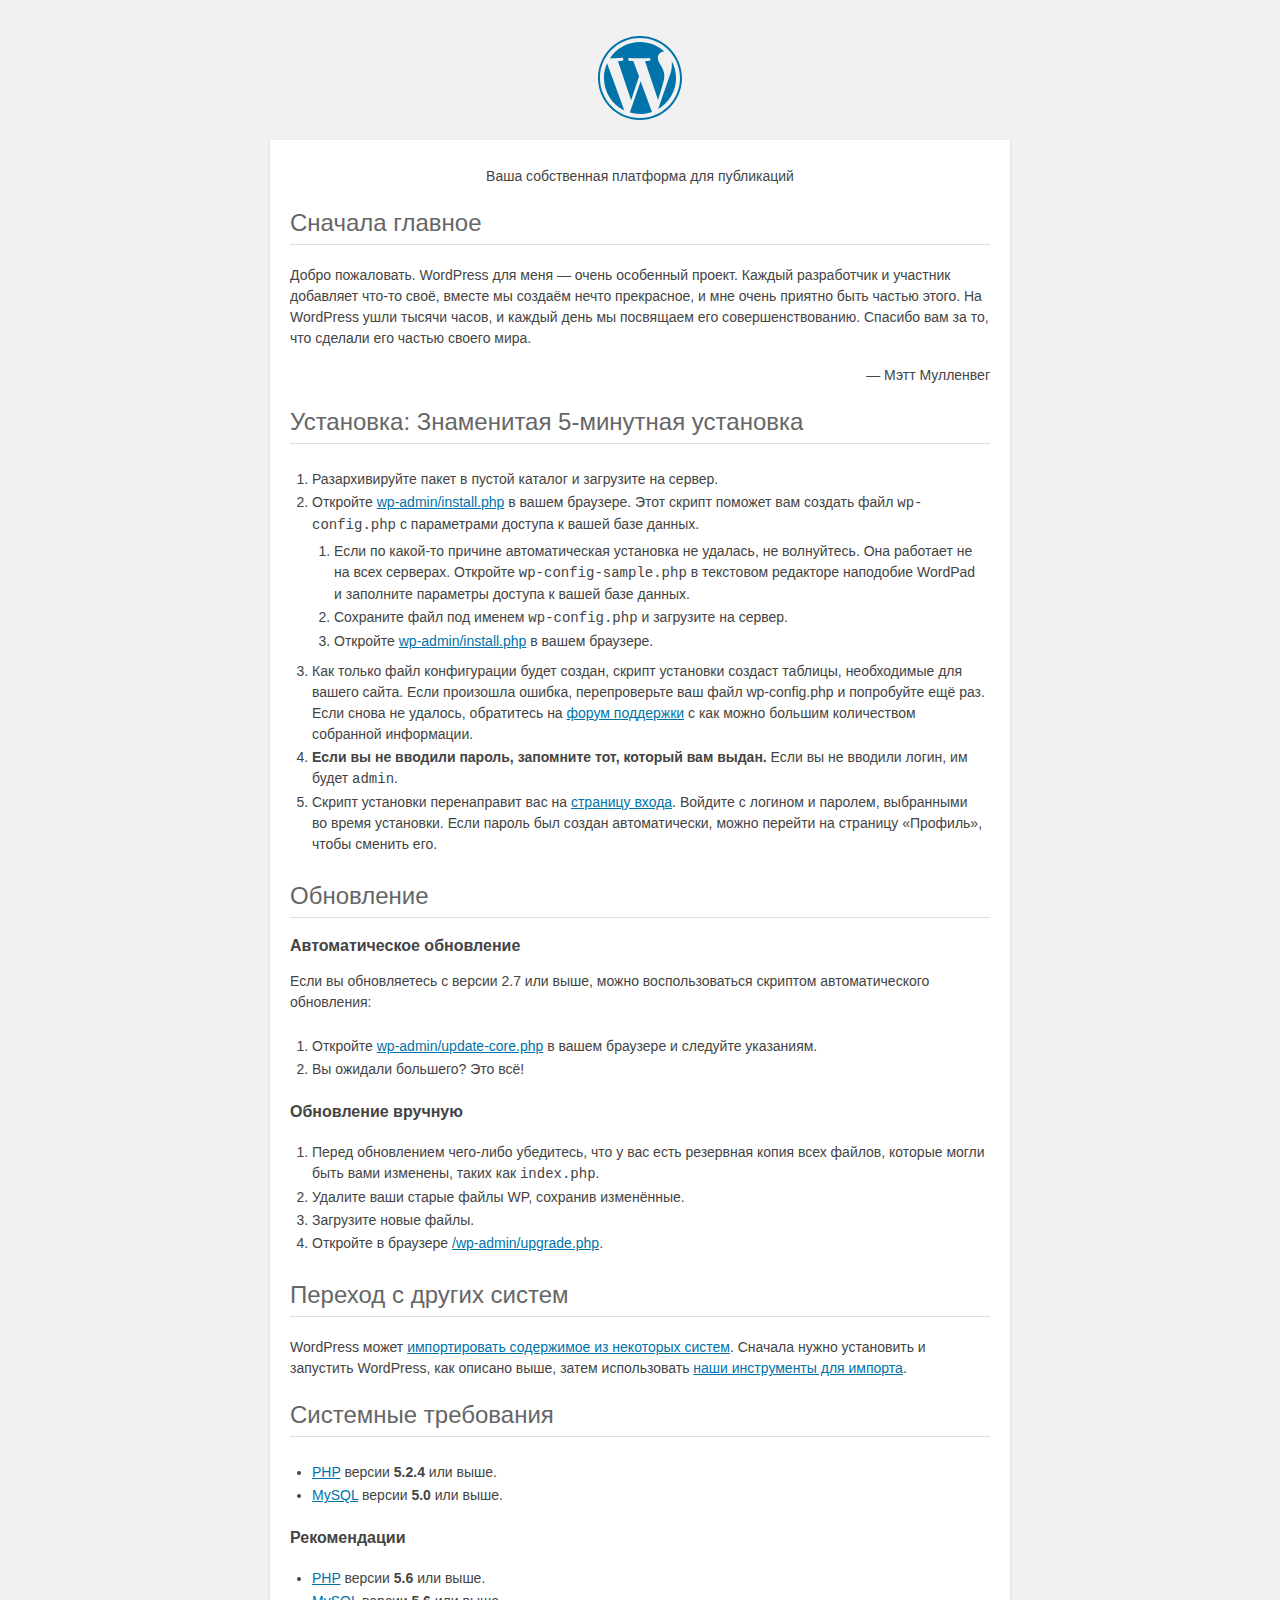
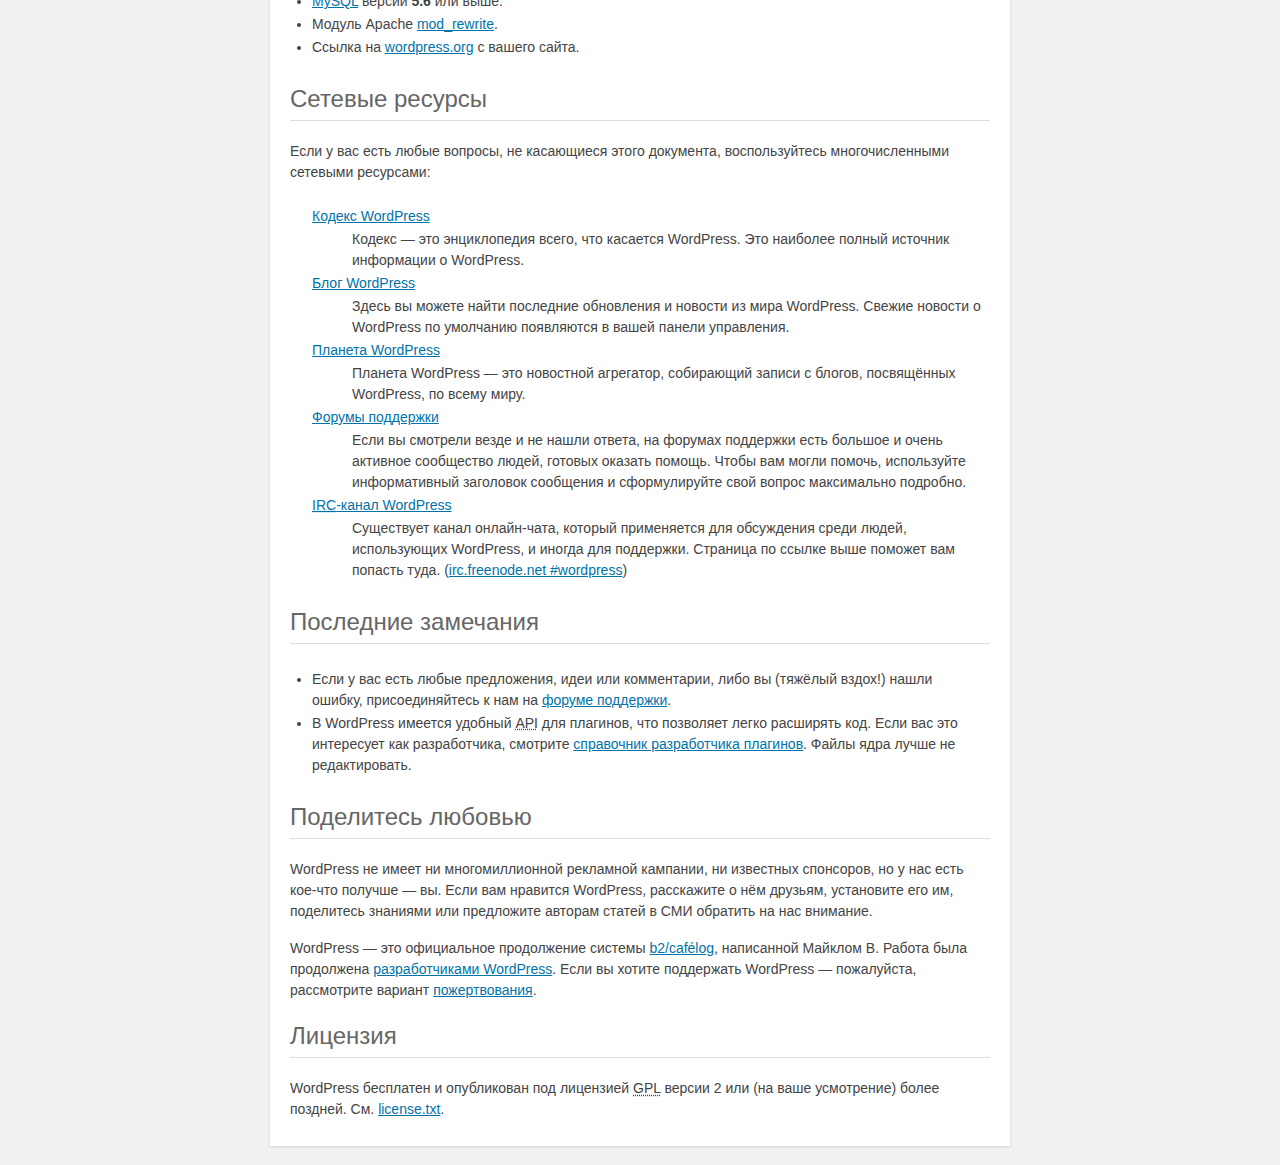
==== readme.html @ dce19653 "Init master" ====
<!DOCTYPE html PUBLIC "-//W3C//DTD XHTML 1.0 Strict//EN" "http://www.w3.org/TR/xhtml1/DTD/xhtml1-strict.dtd">
<html xmlns="http://www.w3.org/1999/xhtml">
<head>
	<meta name="viewport" content="width=device-width" />
	<meta http-equiv="Content-Type" content="text/html; charset=utf-8" />
	<title>WordPress &#8250; ReadMe</title>
	<link rel="stylesheet" href="wp-admin/css/install.css?ver=20100228" type="text/css" />
</head>
<body>
<h1 id="logo">
	<a href="https://wordpress.org/"><img alt="WordPress" src="wp-admin/images/wordpress-logo.png" /></a>
</h1>
<p style="text-align: center">Ваша собственная платформа для публикаций</p>

<h2>Сначала главное</h2>
<p>Добро пожаловать. WordPress для меня &#8212; очень особенный проект. Каждый разработчик и участник добавляет что-то своё, вместе мы создаём нечто прекрасное, и мне очень приятно быть частью этого. На WordPress ушли тысячи часов, и каждый день мы посвящаем его совершенствованию. Спасибо вам за то, что сделали его частью своего мира.</p>
<p style="text-align: right">&#8212; Мэтт Мулленвег</p>

<h2>Установка: Знаменитая 5-минутная установка</h2>
<ol>
	<li>Разархивируйте пакет в пустой каталог и загрузите на сервер.</li>
	<li>Откройте <span class="file"><a href="wp-admin/install.php">wp-admin/install.php</a></span> в вашем браузере. Этот скрипт поможет вам создать файл <code>wp-config.php</code> с параметрами доступа к вашей базе данных.
		<ol>
			<li>Если по какой-то причине автоматическая установка не удалась, не волнуйтесь. Она работает не на всех серверах. Откройте <code>wp-config-sample.php</code> в текстовом редакторе наподобие WordPad и заполните параметры доступа к вашей базе данных.</li>
			<li>Сохраните файл под именем <code>wp-config.php</code> и загрузите на сервер.</li>
			<li>Откройте <span class="file"><a href="wp-admin/install.php">wp-admin/install.php</a></span> в вашем браузере.</li>
		</ol>
	</li>
	<li>Как только файл конфигурации будет создан, скрипт установки создаст таблицы, необходимые для вашего сайта. Если произошла ошибка, перепроверьте ваш файл <span class="file">wp-config.php</span> и попробуйте ещё раз. Если снова не удалось, обратитесь на <a href="https://ru.forums.wordpress.org/">форум поддержки</a> с как можно большим количеством собранной информации.</li>
	<li><strong>Если вы не вводили пароль, запомните тот, который вам выдан.</strong> Если вы не вводили логин, им будет <code>admin</code>.</li>
	<li> Скрипт установки перенаправит вас на <a href="wp-login.php">страницу входа</a>. Войдите с логином и паролем, выбранными во время установки. Если пароль был создан автоматически, можно перейти на страницу &laquo;Профиль&raquo;, чтобы сменить его.</li>
</ol>

<h2>Обновление</h2>
<h3>Автоматическое обновление</h3>
<p>Если вы обновляетесь с версии 2.7 или выше, можно воспользоваться скриптом автоматического обновления:</p>
<ol>
	<li>Откройте <span class="file"><a href="wp-admin/update-core.php">wp-admin/update-core.php</a></span> в вашем браузере и следуйте указаниям.</li>
	<li>Вы ожидали большего? Это всё!</li>
</ol>

<h3>Обновление вручную</h3>
<ol>
	<li>Перед обновлением чего-либо убедитесь, что у вас есть резервная копия всех файлов, которые могли быть вами изменены, таких как <code>index.php</code>.</li>
	<li>Удалите ваши старые файлы WP, сохранив изменённые.</li>
	<li>Загрузите новые файлы.</li>
	<li>Откройте в браузере <span class="file"><a href="wp-admin/upgrade.php">/wp-admin/upgrade.php</a>.</span></li>
</ol>

<h2>Переход с других систем</h2>
<p>WordPress может <a href="https://codex.wordpress.org/Importing_Content">импортировать содержимое из некоторых систем</a>. Сначала нужно установить и запустить WordPress, как описано выше, затем использовать <a href="wp-admin/import.php" title="Импорт в WordPress">наши инструменты для импорта</a>.</p>

<h2>Системные требования</h2>
<ul>
	<li><a href="https://secure.php.net/">PHP</a> версии <strong>5.2.4</strong> или выше.</li>
	<li><a href="https://www.mysql.com/">MySQL</a> версии <strong>5.0</strong> или выше.</li>
</ul>

<h3>Рекомендации</h3>
<ul>
	<li><a href="https://secure.php.net/">PHP</a> версии <strong>5.6</strong> или выше.</li>
	<li><a href="https://www.mysql.com/">MySQL</a> версии <strong>5.6</strong> или выше.</li>
	<li>Модуль Apache <a href="https://httpd.apache.org/docs/2.2/mod/mod_rewrite.html">mod_rewrite</a>.</li>
	<li>Ссылка на <a href="https://wordpress.org/">wordpress.org</a> c вашего сайта.</li>
</ul>

<h2>Сетевые ресурсы</h2>
<p>Если у вас есть любые вопросы, не касающиеся этого документа, воспользуйтесь многочисленными сетевыми ресурсами:</p>
<dl>
	<dt><a href="https://codex.wordpress.org/Заглавная_страница">Кодекс WordPress</a></dt>
		<dd>Кодекс &#8212; это энциклопедия всего, что касается WordPress. Это наиболее полный источник информации о WordPress.</dd>
	<dt><a href="https://wordpress.org/news/">Блог WordPress</a></dt>
		<dd>Здесь вы можете найти последние обновления и новости из мира WordPress. Свежие новости о WordPress по умолчанию появляются в вашей панели управления.</dd>
	<dt><a href="https://planet.wordpress.org/">Планета WordPress </a></dt>
		<dd>Планета WordPress &#8212; это новостной агрегатор, собирающий записи с блогов, посвящённых WordPress, по всему миру.</dd>
	<dt><a href="https://ru.forums.wordpress.org/">Форумы поддержки</a></dt>
		<dd>Если вы смотрели везде и не нашли ответа, на форумах поддержки есть большое и очень активное сообщество людей, готовых оказать помощь. Чтобы вам могли помочь, используйте информативный заголовок сообщения и сформулируйте свой вопрос максимально подробно.</dd>
	<dt><a href="https://codex.wordpress.org/IRC"><abbr title="Internet Relay Chat">IRC</abbr>-канал WordPress</a></dt>
		<dd>Существует канал онлайн-чата, который применяется для обсуждения среди людей, использующих WordPress, и иногда для поддержки. Страница по ссылке выше поможет вам попасть туда. (<a href="irc://irc.freenode.net/wordpress">irc.freenode.net #wordpress</a>)</dd>
</dl>

<h2>Последние замечания</h2>
<ul>
	<li>Если у вас есть любые предложения, идеи или комментарии, либо вы (тяжёлый вздох!) нашли ошибку, присоединяйтесь к нам на <a href="https://ru.forums.wordpress.org/">форуме поддержки</a>.</li>
	<li>В WordPress имеется удобный <abbr title="application programming interface">API</abbr> для плагинов, что позволяет легко расширять код. Если вас это интересует как разработчика, смотрите <a href="https://developer.wordpress.org/plugins/">справочник разработчика плагинов</a>. Файлы ядра лучше не редактировать.</li>
</ul>

<h2>Поделитесь любовью</h2>
<p>WordPress не имеет ни многомиллионной рекламной кампании, ни известных спонсоров, но у нас есть кое-что получше &#8212; вы. Если вам нравится WordPress, расскажите о нём друзьям, установите его им, поделитесь знаниями или предложите авторам статей в СМИ обратить на нас внимание.</p>

<p>WordPress &#8212; это официальное продолжение системы <a href="http://cafelog.com/">b2/caf&#233;log</a>, написанной Майклом В. Работа была продолжена <a href="https://wordpress.org/about/">разработчиками WordPress</a>. Если вы хотите поддержать WordPress &#8212; пожалуйста, рассмотрите вариант <a href="https://wordpress.org/donate/" title="Пожертвования для WordPress">пожертвования</a>.</p>

<h2>Лицензия</h2>
<p>WordPress бесплатен и опубликован под лицензией <abbr title="GNU General Public License">GPL</abbr> версии 2 или (на ваше усмотрение) более поздней. См. <a href="license.txt">license.txt</a>.</p>

</body>
</html>
---- wp-admin/css/install.css ----
html {
	background: #f1f1f1;
	margin: 0 20px;
}

body {
	background: #fff;
	color: #444;
	font-family: -apple-system, BlinkMacSystemFont, "Segoe UI", Roboto, Oxygen-Sans, Ubuntu, Cantarell, "Helvetica Neue", sans-serif;
	margin: 140px auto 25px;
	padding: 20px 20px 10px 20px;
	max-width: 700px;
	-webkit-font-smoothing: subpixel-antialiased;
	box-shadow: 0 1px 3px rgba(0,0,0,0.13);
}

a {
	color: #0073aa;
}

a:hover,
a:active {
	color: #00a0d2;
}

a:focus {
	color: #124964;
	box-shadow:
		0 0 0 1px #5b9dd9,
		0 0 2px 1px rgba(30, 140, 190, .8);
}

.ie8 a:focus {
	outline: #5b9dd9 solid 1px;
}

h1, h2 {
	border-bottom: 1px solid #ddd;
	clear: both;
	color: #666;
	font-size: 24px;
	padding: 0;
	padding-bottom: 7px;
	font-weight: 400;
}

h3 {
	font-size: 16px;
}

p, li, dd, dt {
	padding-bottom: 2px;
	font-size: 14px;
	line-height: 1.5;
}

code, .code {
	font-family: Consolas, Monaco, monospace;
}

ul, ol, dl {
	padding: 5px 5px 5px 22px;
}

a img {
	border: 0
}
abbr {
	border: 0;
	font-variant: normal;
}

fieldset {
	border: 0;
	padding: 0;
	margin: 0;
}

label {
	cursor: pointer;
}

#logo {
	margin: 6px 0 14px 0;
	padding: 0 0 7px 0;
	border-bottom: none;
	text-align: center
}
#logo a {
	background-image: url(../images/w-logo-blue.png?ver=20131202);
	background-image: none, url(../images/wordpress-logo.svg?ver=20131107);
	background-size: 84px;
	background-position: center top;
	background-repeat: no-repeat;
	color: #444; /* same as login.css */
	height: 84px;
	font-size: 20px;
	font-weight: 400;
	line-height: 1.3em;
	margin: -130px auto 25px;
	padding: 0;
	text-decoration: none;
	width: 84px;
	text-indent: -9999px;
	outline: none;
	overflow: hidden;
	display: block;
}

.step {
	margin: 20px 0 15px;
}
.step, th {
	text-align: left;
	padding: 0;
}
.language-chooser.wp-core-ui .step .button.button-large {
	height: 36px;
	font-size: 14px;
	line-height: 33px;
	vertical-align: middle;
}
textarea {
	border: 1px solid #ddd;
	font-family: -apple-system, BlinkMacSystemFont, "Segoe UI", Roboto, Oxygen-Sans, Ubuntu, Cantarell, "Helvetica Neue", sans-serif;
	width: 100%;
	box-sizing: border-box;
}

.form-table {
	border-collapse: collapse;
	margin-top: 1em;
	width: 100%;
}

.form-table td {
	margin-bottom: 9px;
	padding: 10px 20px 10px 0;
	font-size: 14px;
	vertical-align: top
}

.form-table th {
	font-size: 14px;
	text-align: left;
	padding: 10px 20px 10px 0;
	width: 140px;
	vertical-align: top;
}

.form-table code {
	line-height: 18px;
	font-size: 14px;
}

.form-table p {
	margin: 4px 0 0 0;
	font-size: 11px;
}

.form-table input {
	line-height: 20px;
	font-size: 15px;
	padding: 3px 5px;
	border: 1px solid #ddd;
	box-shadow: inset 0 1px 2px rgba(0,0,0,0.07);
}

input,
submit {
	font-family: -apple-system, BlinkMacSystemFont, "Segoe UI", Roboto, Oxygen-Sans, Ubuntu, Cantarell, "Helvetica Neue", sans-serif;
}

.form-table input[type=text],
.form-table input[type=email],
.form-table input[type=url],
.form-table input[type=password] {
	width: 206px;
}

.form-table th p {
	font-weight: 400;
}

.form-table.install-success th,
.form-table.install-success td {
	vertical-align: middle;
	padding: 16px 20px 16px 0;
}

.form-table.install-success td p {
	margin: 0;
	font-size: 14px;
}

.form-table.install-success td code {
	margin: 0;
	font-size: 18px;
}

#error-page {
	margin-top: 50px;
}

#error-page p {
	font-size: 14px;
	line-height: 18px;
	margin: 25px 0 20px;
}

#error-page code, .code {
	font-family: Consolas, Monaco, monospace;
}

.wp-hide-pw > .dashicons {
	line-height: inherit;
}

#pass-strength-result {
	background-color: #eee;
	border: 1px solid #ddd;
	color: #23282d;
	margin: -2px 5px 5px 0px;
	padding: 3px 5px;
	text-align: center;
	width: 218px;
	box-sizing: border-box;
	opacity: 0;
}

#pass-strength-result.short {
	background-color: #f1adad;
	border-color: #e35b5b;
	opacity: 1;
}

#pass-strength-result.bad {
	background-color: #fbc5a9;
	border-color: #f78b53;
	opacity: 1;
}

#pass-strength-result.good {
	background-color: #ffe399;
	border-color: #ffc733;
	opacity: 1;
}

#pass-strength-result.strong {
	background-color: #c1e1b9;
	border-color: #83c373;
	opacity: 1;
}

#pass1.short, #pass1-text.short {
	border-color: #e35b5b;
}

#pass1.bad, #pass1-text.bad {
	border-color: #f78b53;
}

#pass1.good, #pass1-text.good {
	border-color: #ffc733;
}

#pass1.strong, #pass1-text.strong {
	border-color: #83c373;
}

.pw-weak {
	display: none;
}

.message {
	border-left: 4px solid #dc3232;
	padding: .7em .6em;
	background-color: #fbeaea;
}

/* rtl:ignore */
#dbname,
#uname,
#pwd,
#dbhost,
#prefix,
#user_login,
#admin_email,
#pass1,
#pass2 {
	direction: ltr;
}

#pass1-text,
.show-password #pass1 {
	display: none;
}

.show-password #pass1-text
{
	display: inline-block;
}

.form-table span.description.important {
	font-size: 12px;
}


/* localization */
body.rtl,
.rtl textarea,
.rtl input,
.rtl submit {
	font-family: Tahoma, sans-serif;
}

:lang(he-il) body.rtl,
:lang(he-il) .rtl textarea,
:lang(he-il) .rtl input,
:lang(he-il) .rtl submit {
	font-family: Arial, sans-serif;
}

@media only screen and (max-width: 799px) {
	body {
		margin-top: 115px;
	}
	#logo a {
		margin: -125px auto 30px;
	}
}

@media screen and (max-width: 782px) {

	.form-table {
		margin-top: 0;
	}

	.form-table th,
	.form-table td {
		display: block;
		width: auto;
		vertical-align: middle;
	}

	.form-table th {
		padding: 20px 0 0;
	}

	.form-table td {
		padding: 5px 0;
		border: 0;
		margin: 0;
	}

	textarea,
	input {
		font-size: 16px;
	}

	.form-table td input[type="text"],
	.form-table td input[type="email"],
	.form-table td input[type="url"],
	.form-table td input[type="password"],
	.form-table td select,
	.form-table td textarea,
	.form-table span.description {
		width: 100%;
		font-size: 16px;
		line-height: 1.5;
		padding: 7px 10px;
		display: block;
		max-width: none;
		box-sizing: border-box;
	}

}

body.language-chooser {
	max-width: 300px;
}

.language-chooser select {
	padding: 8px;
	width: 100%;
	display: block;
	border: 1px solid #ddd;
	background-color: #fff;
	color: #32373c;
	font-size: 16px;
	font-family: Arial, sans-serif;
	font-weight: 400;
}

.language-chooser p {
	text-align: right;
}

.screen-reader-input,
.screen-reader-text {
	border: 0;
	clip: rect(1px, 1px, 1px, 1px);
	-webkit-clip-path: inset(50%);
	clip-path: inset(50%);
	height: 1px;
	margin: -1px;
	overflow: hidden;
	padding: 0;
	position: absolute;
	width: 1px;
	word-wrap: normal !important;
}

.spinner {
	background: url(../images/spinner.gif) no-repeat;
	background-size: 20px 20px;
	visibility: hidden;
	opacity: 0.7;
	filter: alpha(opacity=70);
	width: 20px;
	height: 20px;
	margin: 2px 5px 0;
}

.step .spinner {
	display: inline-block;
	vertical-align: middle;
	margin-right: 15px;
}

.button.hide-if-no-js,
.hide-if-no-js {
	display: none;
}

/**
 * HiDPI Displays
 */
@media print,
  (-webkit-min-device-pixel-ratio: 1.25),
  (min-resolution: 120dpi) {

	.spinner {
		background-image: url(../images/spinner-2x.gif);
	}

}
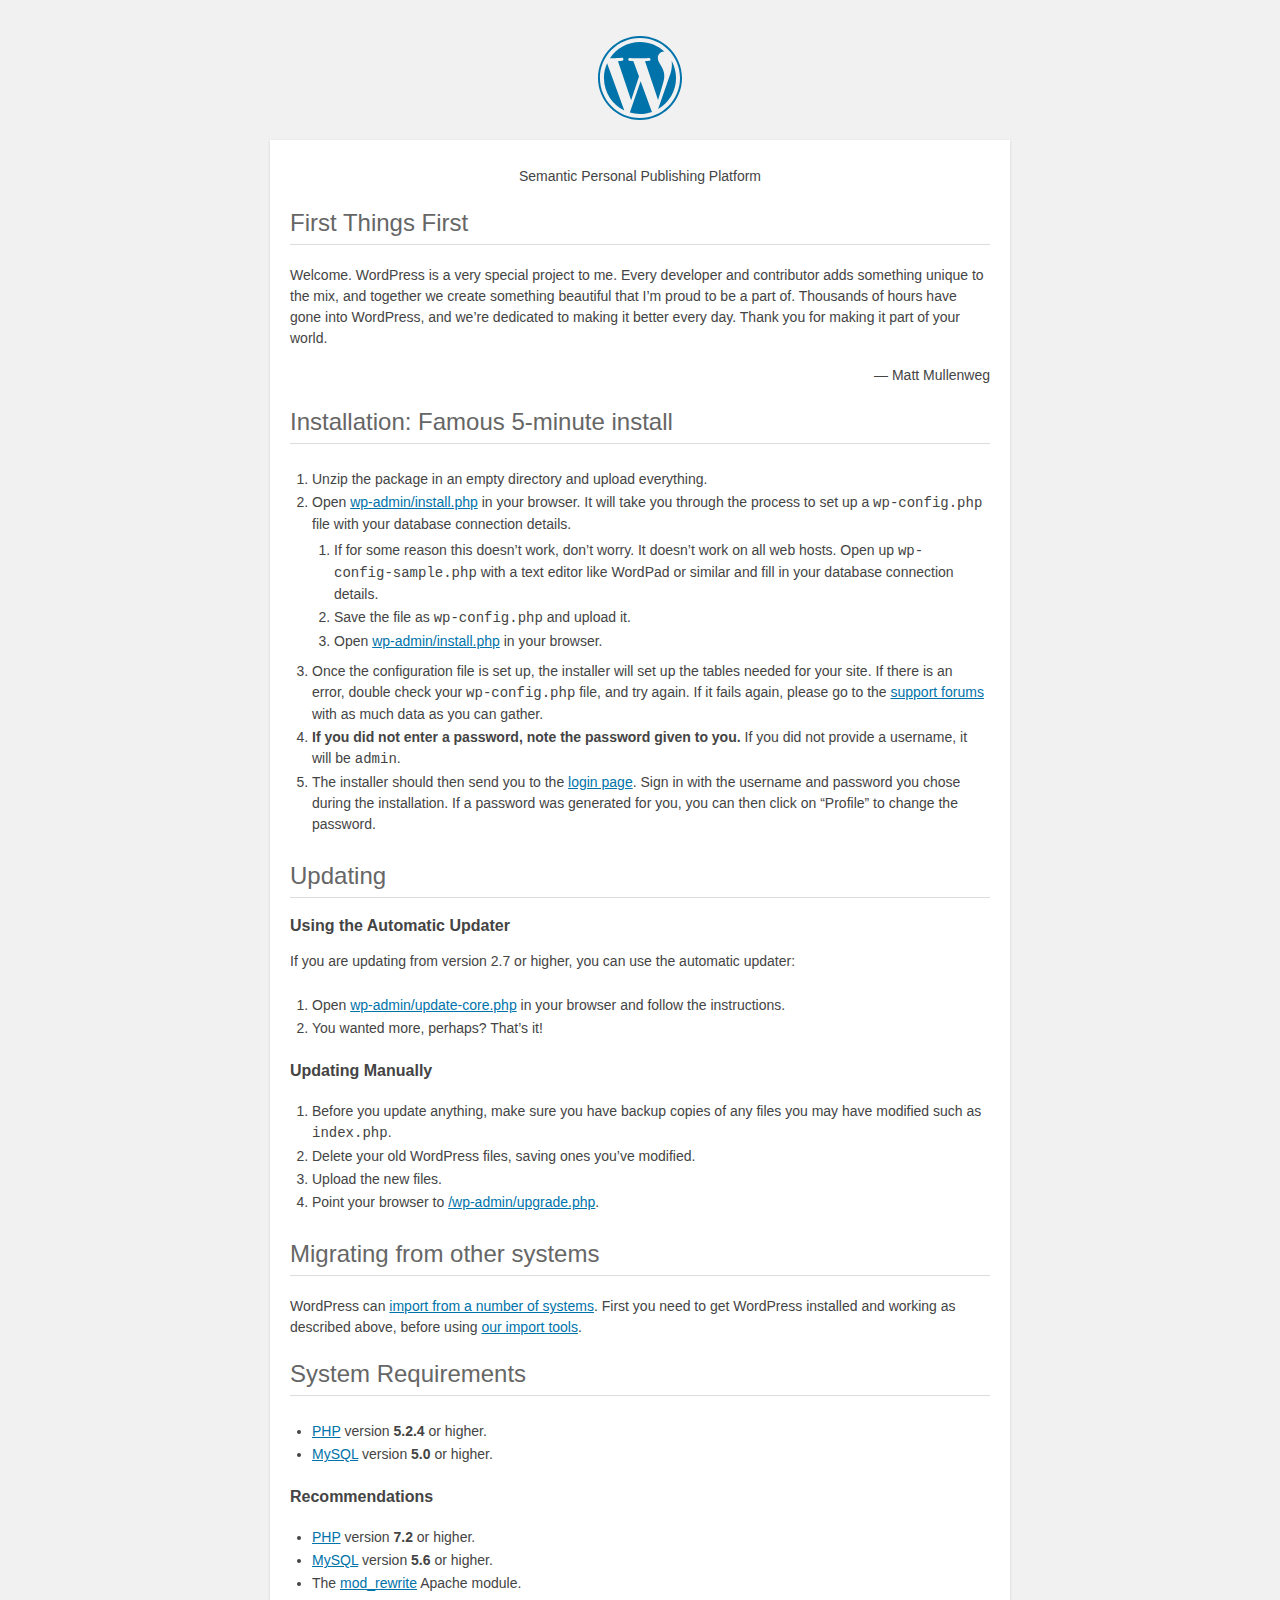
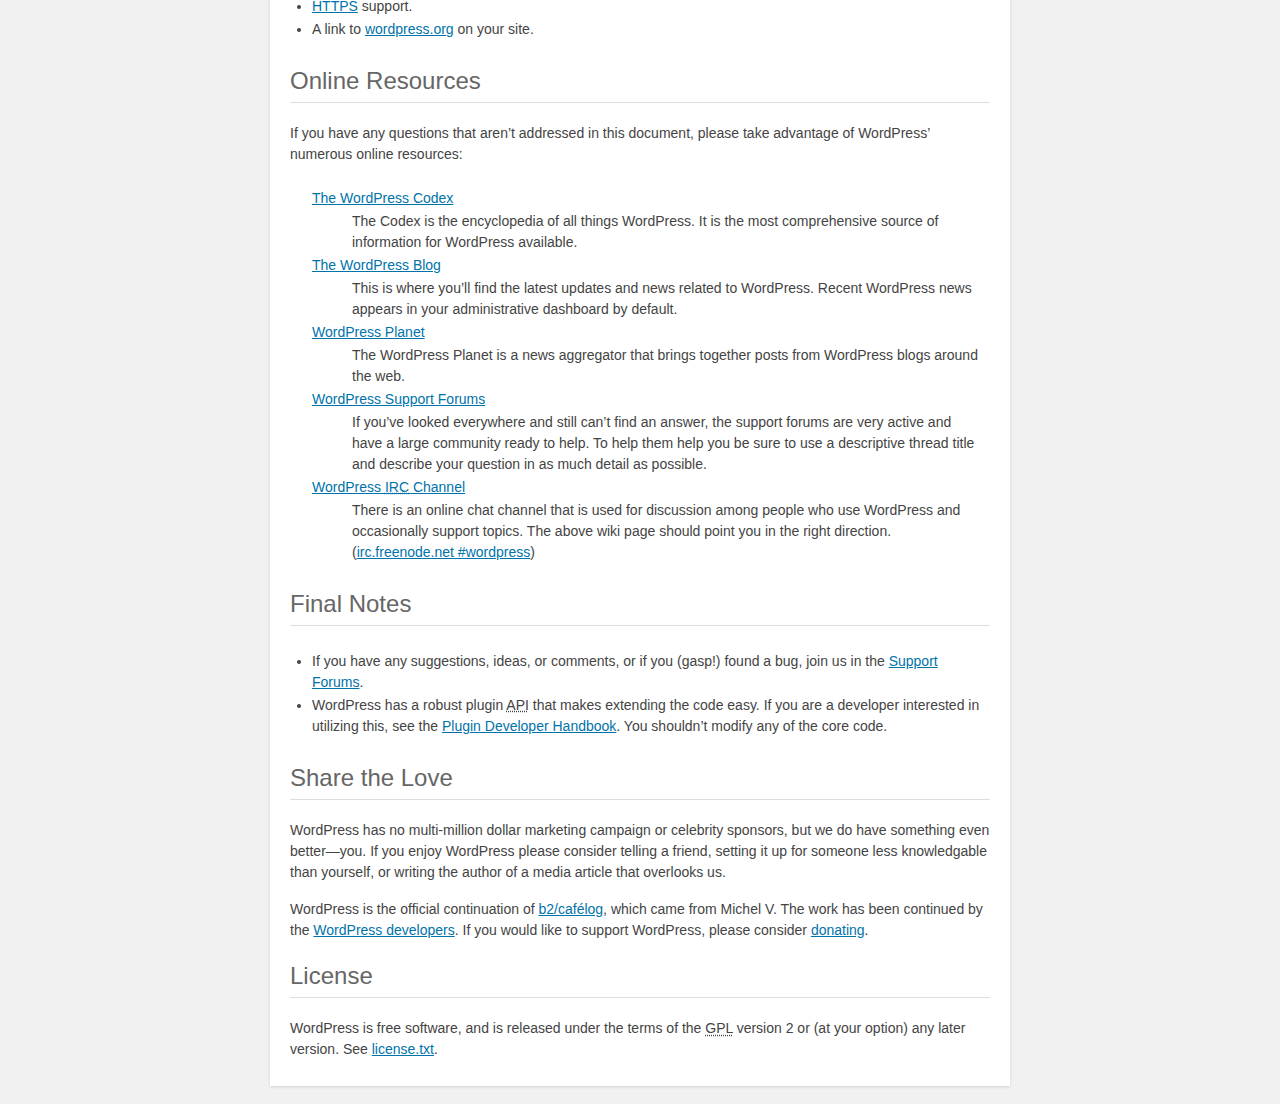
==== commit 6415fe75: "Init master" ====
--- a/readme.html
+++ b/readme.html
@@ -1,5 +1,5 @@
-<!DOCTYPE html PUBLIC "-//W3C//DTD XHTML 1.0 Strict//EN" "http://www.w3.org/TR/xhtml1/DTD/xhtml1-strict.dtd">
-<html xmlns="http://www.w3.org/1999/xhtml">
+<!DOCTYPE html>
+<html lang="en">
 <head>
 	<meta name="viewport" content="width=device-width" />
 	<meta http-equiv="Content-Type" content="text/html; charset=utf-8" />
@@ -10,88 +10,89 @@
 <h1 id="logo">
 	<a href="https://wordpress.org/"><img alt="WordPress" src="wp-admin/images/wordpress-logo.png" /></a>
 </h1>
-<p style="text-align: center">Ваша собственная платформа для публикаций</p>
+<p style="text-align: center">Semantic Personal Publishing Platform</p>
 
-<h2>Сначала главное</h2>
-<p>Добро пожаловать. WordPress для меня &#8212; очень особенный проект. Каждый разработчик и участник добавляет что-то своё, вместе мы создаём нечто прекрасное, и мне очень приятно быть частью этого. На WordPress ушли тысячи часов, и каждый день мы посвящаем его совершенствованию. Спасибо вам за то, что сделали его частью своего мира.</p>
-<p style="text-align: right">&#8212; Мэтт Мулленвег</p>
+<h2>First Things First</h2>
+<p>Welcome. WordPress is a very special project to me. Every developer and contributor adds something unique to the mix, and together we create something beautiful that I&#8217;m proud to be a part of. Thousands of hours have gone into WordPress, and we&#8217;re dedicated to making it better every day. Thank you for making it part of your world.</p>
+<p style="text-align: right">&#8212; Matt Mullenweg</p>
 
-<h2>Установка: Знаменитая 5-минутная установка</h2>
+<h2>Installation: Famous 5-minute install</h2>
 <ol>
-	<li>Разархивируйте пакет в пустой каталог и загрузите на сервер.</li>
-	<li>Откройте <span class="file"><a href="wp-admin/install.php">wp-admin/install.php</a></span> в вашем браузере. Этот скрипт поможет вам создать файл <code>wp-config.php</code> с параметрами доступа к вашей базе данных.
+	<li>Unzip the package in an empty directory and upload everything.</li>
+	<li>Open <span class="file"><a href="wp-admin/install.php">wp-admin/install.php</a></span> in your browser. It will take you through the process to set up a <code>wp-config.php</code> file with your database connection details.
 		<ol>
-			<li>Если по какой-то причине автоматическая установка не удалась, не волнуйтесь. Она работает не на всех серверах. Откройте <code>wp-config-sample.php</code> в текстовом редакторе наподобие WordPad и заполните параметры доступа к вашей базе данных.</li>
-			<li>Сохраните файл под именем <code>wp-config.php</code> и загрузите на сервер.</li>
-			<li>Откройте <span class="file"><a href="wp-admin/install.php">wp-admin/install.php</a></span> в вашем браузере.</li>
+			<li>If for some reason this doesn&#8217;t work, don&#8217;t worry. It doesn&#8217;t work on all web hosts. Open up <code>wp-config-sample.php</code> with a text editor like WordPad or similar and fill in your database connection details.</li>
+			<li>Save the file as <code>wp-config.php</code> and upload it.</li>
+			<li>Open <span class="file"><a href="wp-admin/install.php">wp-admin/install.php</a></span> in your browser.</li>
 		</ol>
 	</li>
-	<li>Как только файл конфигурации будет создан, скрипт установки создаст таблицы, необходимые для вашего сайта. Если произошла ошибка, перепроверьте ваш файл <span class="file">wp-config.php</span> и попробуйте ещё раз. Если снова не удалось, обратитесь на <a href="https://ru.forums.wordpress.org/">форум поддержки</a> с как можно большим количеством собранной информации.</li>
-	<li><strong>Если вы не вводили пароль, запомните тот, который вам выдан.</strong> Если вы не вводили логин, им будет <code>admin</code>.</li>
-	<li> Скрипт установки перенаправит вас на <a href="wp-login.php">страницу входа</a>. Войдите с логином и паролем, выбранными во время установки. Если пароль был создан автоматически, можно перейти на страницу &laquo;Профиль&raquo;, чтобы сменить его.</li>
+	<li>Once the configuration file is set up, the installer will set up the tables needed for your site. If there is an error, double check your <code>wp-config.php</code> file, and try again. If it fails again, please go to the <a href="https://wordpress.org/support/" title="WordPress support">support forums</a> with as much data as you can gather.</li>
+	<li><strong>If you did not enter a password, note the password given to you.</strong> If you did not provide a username, it will be <code>admin</code>.</li>
+	<li>The installer should then send you to the <a href="wp-login.php">login page</a>. Sign in with the username and password you chose during the installation. If a password was generated for you, you can then click on &#8220;Profile&#8221; to change the password.</li>
 </ol>
 
-<h2>Обновление</h2>
-<h3>Автоматическое обновление</h3>
-<p>Если вы обновляетесь с версии 2.7 или выше, можно воспользоваться скриптом автоматического обновления:</p>
+<h2>Updating</h2>
+<h3>Using the Automatic Updater</h3>
+<p>If you are updating from version 2.7 or higher, you can use the automatic updater:</p>
 <ol>
-	<li>Откройте <span class="file"><a href="wp-admin/update-core.php">wp-admin/update-core.php</a></span> в вашем браузере и следуйте указаниям.</li>
-	<li>Вы ожидали большего? Это всё!</li>
+	<li>Open <span class="file"><a href="wp-admin/update-core.php">wp-admin/update-core.php</a></span> in your browser and follow the instructions.</li>
+	<li>You wanted more, perhaps? That&#8217;s it!</li>
 </ol>
 
-<h3>Обновление вручную</h3>
+<h3>Updating Manually</h3>
 <ol>
-	<li>Перед обновлением чего-либо убедитесь, что у вас есть резервная копия всех файлов, которые могли быть вами изменены, таких как <code>index.php</code>.</li>
-	<li>Удалите ваши старые файлы WP, сохранив изменённые.</li>
-	<li>Загрузите новые файлы.</li>
-	<li>Откройте в браузере <span class="file"><a href="wp-admin/upgrade.php">/wp-admin/upgrade.php</a>.</span></li>
+	<li>Before you update anything, make sure you have backup copies of any files you may have modified such as <code>index.php</code>.</li>
+	<li>Delete your old WordPress files, saving ones you&#8217;ve modified.</li>
+	<li>Upload the new files.</li>
+	<li>Point your browser to <span class="file"><a href="wp-admin/upgrade.php">/wp-admin/upgrade.php</a>.</span></li>
 </ol>
 
-<h2>Переход с других систем</h2>
-<p>WordPress может <a href="https://codex.wordpress.org/Importing_Content">импортировать содержимое из некоторых систем</a>. Сначала нужно установить и запустить WordPress, как описано выше, затем использовать <a href="wp-admin/import.php" title="Импорт в WordPress">наши инструменты для импорта</a>.</p>
+<h2>Migrating from other systems</h2>
+<p>WordPress can <a href="https://codex.wordpress.org/Importing_Content">import from a number of systems</a>. First you need to get WordPress installed and working as described above, before using <a href="wp-admin/import.php" title="Import to WordPress">our import tools</a>.</p>
 
-<h2>Системные требования</h2>
+<h2>System Requirements</h2>
 <ul>
-	<li><a href="https://secure.php.net/">PHP</a> версии <strong>5.2.4</strong> или выше.</li>
-	<li><a href="https://www.mysql.com/">MySQL</a> версии <strong>5.0</strong> или выше.</li>
+	<li><a href="https://secure.php.net/">PHP</a> version <strong>5.2.4</strong> or higher.</li>
+	<li><a href="https://www.mysql.com/">MySQL</a> version <strong>5.0</strong> or higher.</li>
 </ul>
 
-<h3>Рекомендации</h3>
+<h3>Recommendations</h3>
 <ul>
-	<li><a href="https://secure.php.net/">PHP</a> версии <strong>5.6</strong> или выше.</li>
-	<li><a href="https://www.mysql.com/">MySQL</a> версии <strong>5.6</strong> или выше.</li>
-	<li>Модуль Apache <a href="https://httpd.apache.org/docs/2.2/mod/mod_rewrite.html">mod_rewrite</a>.</li>
-	<li>Ссылка на <a href="https://wordpress.org/">wordpress.org</a> c вашего сайта.</li>
+	<li><a href="https://secure.php.net/">PHP</a> version <strong>7.2</strong> or higher.</li>
+	<li><a href="https://www.mysql.com/">MySQL</a> version <strong>5.6</strong> or higher.</li>
+	<li>The <a href="https://httpd.apache.org/docs/2.2/mod/mod_rewrite.html">mod_rewrite</a> Apache module.</li>
+	<li><a href="https://wordpress.org/news/2016/12/moving-toward-ssl/">HTTPS</a> support.</li>
+	<li>A link to <a href="https://wordpress.org/">wordpress.org</a> on your site.</li>
 </ul>
 
-<h2>Сетевые ресурсы</h2>
-<p>Если у вас есть любые вопросы, не касающиеся этого документа, воспользуйтесь многочисленными сетевыми ресурсами:</p>
+<h2>Online Resources</h2>
+<p>If you have any questions that aren&#8217;t addressed in this document, please take advantage of WordPress&#8217; numerous online resources:</p>
 <dl>
-	<dt><a href="https://codex.wordpress.org/Заглавная_страница">Кодекс WordPress</a></dt>
-		<dd>Кодекс &#8212; это энциклопедия всего, что касается WordPress. Это наиболее полный источник информации о WordPress.</dd>
-	<dt><a href="https://wordpress.org/news/">Блог WordPress</a></dt>
-		<dd>Здесь вы можете найти последние обновления и новости из мира WordPress. Свежие новости о WordPress по умолчанию появляются в вашей панели управления.</dd>
-	<dt><a href="https://planet.wordpress.org/">Планета WordPress </a></dt>
-		<dd>Планета WordPress &#8212; это новостной агрегатор, собирающий записи с блогов, посвящённых WordPress, по всему миру.</dd>
-	<dt><a href="https://ru.forums.wordpress.org/">Форумы поддержки</a></dt>
-		<dd>Если вы смотрели везде и не нашли ответа, на форумах поддержки есть большое и очень активное сообщество людей, готовых оказать помощь. Чтобы вам могли помочь, используйте информативный заголовок сообщения и сформулируйте свой вопрос максимально подробно.</dd>
-	<dt><a href="https://codex.wordpress.org/IRC"><abbr title="Internet Relay Chat">IRC</abbr>-канал WordPress</a></dt>
-		<dd>Существует канал онлайн-чата, который применяется для обсуждения среди людей, использующих WordPress, и иногда для поддержки. Страница по ссылке выше поможет вам попасть туда. (<a href="irc://irc.freenode.net/wordpress">irc.freenode.net #wordpress</a>)</dd>
+	<dt><a href="https://codex.wordpress.org/">The WordPress Codex</a></dt>
+		<dd>The Codex is the encyclopedia of all things WordPress. It is the most comprehensive source of information for WordPress available.</dd>
+	<dt><a href="https://wordpress.org/news/">The WordPress Blog</a></dt>
+		<dd>This is where you&#8217;ll find the latest updates and news related to WordPress. Recent WordPress news appears in your administrative dashboard by default.</dd>
+	<dt><a href="https://planet.wordpress.org/">WordPress Planet</a></dt>
+		<dd>The WordPress Planet is a news aggregator that brings together posts from WordPress blogs around the web.</dd>
+	<dt><a href="https://wordpress.org/support/">WordPress Support Forums</a></dt>
+		<dd>If you&#8217;ve looked everywhere and still can&#8217;t find an answer, the support forums are very active and have a large community ready to help. To help them help you be sure to use a descriptive thread title and describe your question in as much detail as possible.</dd>
+	<dt><a href="https://codex.wordpress.org/IRC">WordPress <abbr title="Internet Relay Chat">IRC</abbr> Channel</a></dt>
+		<dd>There is an online chat channel that is used for discussion among people who use WordPress and occasionally support topics. The above wiki page should point you in the right direction. (<a href="irc://irc.freenode.net/wordpress">irc.freenode.net #wordpress</a>)</dd>
 </dl>
 
-<h2>Последние замечания</h2>
+<h2>Final Notes</h2>
 <ul>
-	<li>Если у вас есть любые предложения, идеи или комментарии, либо вы (тяжёлый вздох!) нашли ошибку, присоединяйтесь к нам на <a href="https://ru.forums.wordpress.org/">форуме поддержки</a>.</li>
-	<li>В WordPress имеется удобный <abbr title="application programming interface">API</abbr> для плагинов, что позволяет легко расширять код. Если вас это интересует как разработчика, смотрите <a href="https://developer.wordpress.org/plugins/">справочник разработчика плагинов</a>. Файлы ядра лучше не редактировать.</li>
+	<li>If you have any suggestions, ideas, or comments, or if you (gasp!) found a bug, join us in the <a href="https://wordpress.org/support/">Support Forums</a>.</li>
+	<li>WordPress has a robust plugin <abbr title="application programming interface">API</abbr> that makes extending the code easy. If you are a developer interested in utilizing this, see the <a href="https://developer.wordpress.org/plugins/">Plugin Developer Handbook</a>. You shouldn&#8217;t modify any of the core code.</li>
 </ul>
 
-<h2>Поделитесь любовью</h2>
-<p>WordPress не имеет ни многомиллионной рекламной кампании, ни известных спонсоров, но у нас есть кое-что получше &#8212; вы. Если вам нравится WordPress, расскажите о нём друзьям, установите его им, поделитесь знаниями или предложите авторам статей в СМИ обратить на нас внимание.</p>
+<h2>Share the Love</h2>
+<p>WordPress has no multi-million dollar marketing campaign or celebrity sponsors, but we do have something even better&#8212;you. If you enjoy WordPress please consider telling a friend, setting it up for someone less knowledgable than yourself, or writing the author of a media article that overlooks us.</p>
 
-<p>WordPress &#8212; это официальное продолжение системы <a href="http://cafelog.com/">b2/caf&#233;log</a>, написанной Майклом В. Работа была продолжена <a href="https://wordpress.org/about/">разработчиками WordPress</a>. Если вы хотите поддержать WordPress &#8212; пожалуйста, рассмотрите вариант <a href="https://wordpress.org/donate/" title="Пожертвования для WordPress">пожертвования</a>.</p>
+<p>WordPress is the official continuation of <a href="http://cafelog.com/">b2/caf&#233;log</a>, which came from Michel V. The work has been continued by the <a href="https://wordpress.org/about/">WordPress developers</a>. If you would like to support WordPress, please consider <a href="https://wordpress.org/donate/" title="Donate to WordPress">donating</a>.</p>
 
-<h2>Лицензия</h2>
-<p>WordPress бесплатен и опубликован под лицензией <abbr title="GNU General Public License">GPL</abbr> версии 2 или (на ваше усмотрение) более поздней. См. <a href="license.txt">license.txt</a>.</p>
+<h2>License</h2>
+<p>WordPress is free software, and is released under the terms of the <abbr title="GNU General Public License">GPL</abbr> version 2 or (at your option) any later version. See <a href="license.txt">license.txt</a>.</p>
 
 </body>
 </html>
--- a/wp-admin/css/install.css
+++ b/wp-admin/css/install.css
@@ -11,7 +11,7 @@
 	padding: 20px 20px 10px 20px;
 	max-width: 700px;
 	-webkit-font-smoothing: subpixel-antialiased;
-	box-shadow: 0 1px 3px rgba(0,0,0,0.13);
+	box-shadow: 0 1px 3px rgba(0, 0, 0, 0.13);
 }
 
 a {
@@ -27,7 +27,7 @@
 	color: #124964;
 	box-shadow:
 		0 0 0 1px #5b9dd9,
-		0 0 2px 1px rgba(30, 140, 190, .8);
+		0 0 2px 1px rgba(30, 140, 190, 0.8);
 }
 
 .ie8 a:focus {
@@ -163,7 +163,7 @@
 	font-size: 15px;
 	padding: 3px 5px;
 	border: 1px solid #ddd;
-	box-shadow: inset 0 1px 2px rgba(0,0,0,0.07);
+	box-shadow: inset 0 1px 2px rgba(0, 0, 0, 0.07);
 }
 
 input,
